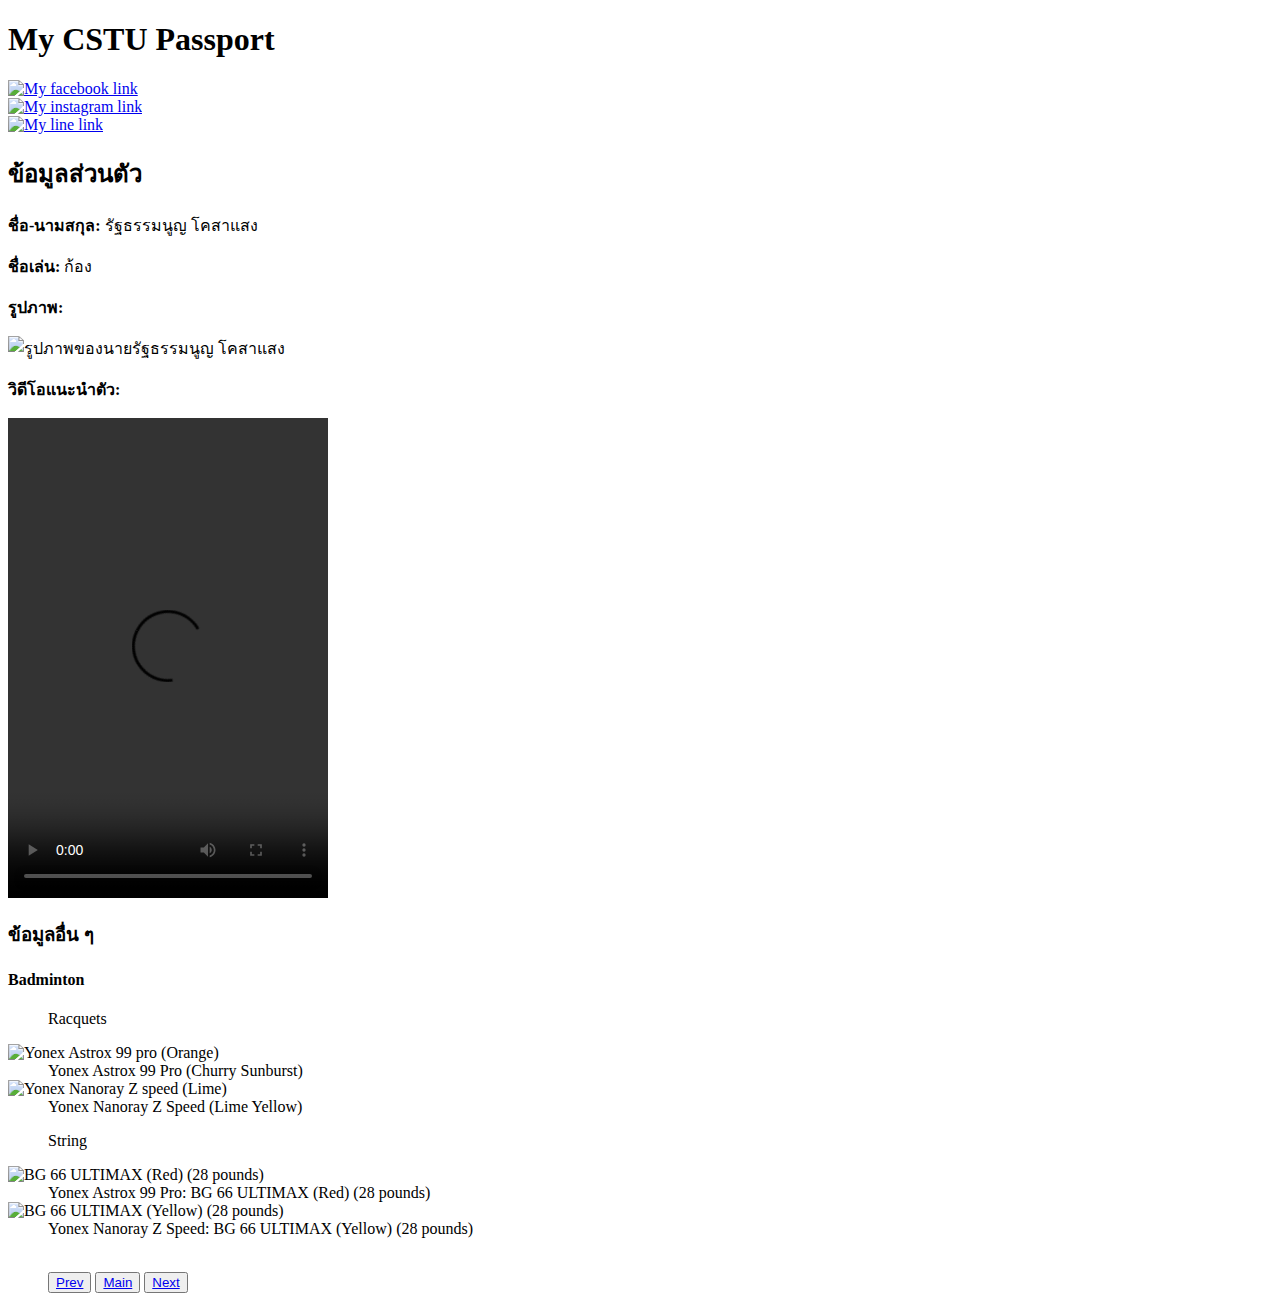
==== html/Homepage.html @ 36fe1afa "First commit" ====
<!DOCTYPE HTML>
<html>
<head>
    <title>My CSTU Passport - Homepage</title>
    <link rel="stylesheet" type="text/css" href="style_Homepage.css">
</head>
<body>
    <header>
    <h1 class="header">My CSTU Passport</h1>
    </header>
    <div class="social_contact">
        <a class="facebook" href="https://www.facebook.com/profile.php?id=100008245806803">
            <li><img src="https://upload.wikimedia.org/wikipedia/commons/thumb/0/05/Facebook_Logo_%282019%29.png/1024px-Facebook_Logo_%282019%29.png" alt="My facebook link" width="80" height="80"></li>
        </a>
        <a class="instagram" href="https://instagram.com/igotsomethingforuifyouwantit?igshid=OGQ5ZDc2ODk2ZA==">
            <li><img src="https://ouch-cdn2.icons8.com/_US60I188UuoRurpJ9lfFmfp5baT-Gtp3bghSn-AOL8/rs:fit:456:456/czM6Ly9pY29uczgu/b3VjaC1wcm9kLmFz/c2V0cy9wbmcvOTI0/L2NjYjgwMjlkLWZh/NWMtNDU5Yy05YjBk/LWI0Yzg2MzI3Zjc0/Mi5wbmc.png" alt="My instagram link" width="90" height="90"></li>
        </a>
        <a class="line" href="https://line.me/ti/p/MI7WARa6yS">
            <li><img src="https://upload.wikimedia.org/wikipedia/commons/thumb/4/41/LINE_logo.svg/2048px-LINE_logo.svg.png" alt="My line link" width="80" height="80"></li>
        </a>
    </div>
    <h2 class="information">ข้อมูลส่วนตัว</h2>
        <p><b>ชื่อ-นามสกุล:</b> รัฐธรรมนูญ โคสาแสง</p>
        <p><b>ชื่อเล่น:</b> ก้อง</p>
        <div class="media-container">
        <p><b>รูปภาพ:</b> </p>
        <img class="pic_vic" src="picture_tu.jpg" alt="รูปภาพของนายรัฐธรรมนูญ โคสาแสง" width="200" height="260"/> 
        <p><b>วิดีโอแนะนำตัว:</b> </p>
        <video class="pic_vic1" src="video.mov" width="320" height="480" controls autoplay>                   
            Video not suported
        </video>
        </div>
    <h3 class="information">ข้อมูลอื่น ๆ</h3>
    <h4>Badminton</h4>
    <div class="flow_image">
    <dl>      
        <dt><p><dd>Racquets</dd></p></dt> 
        <div class="racquets">       
        <img src="https://www.yonex.com/us/media/catalog/product/a/x/ax99-pro_cherrysunburst_1.png?quality=80&fit=bounds&height=819&width=600&canvas=600:819" alt="Yonex Astrox 99 pro (Orange)" width="150" height="200"/>
            <dd><dd>Yonex Astrox 99 Pro (Churry Sunburst)</dd></dd>
        <img src="https://www.yonex.com/us/media/catalog/product/n/a/nanoray-z-speed_lime-yellow.png?quality=80&fit=bounds&height=819&width=600&canvas=600:819" alt="Yonex Nanoray Z speed (Lime)" width="150" height="200"/>
            <dd>Yonex Nanoray Z Speed (Lime Yellow)</dd>   
        </div> 
        <dt><p><dd>String</dd></p></dt>
        <div class="string">
        <img src="https://www.yonex.com/us/media/catalog/product/b/g/bg66um_001-1.png?quality=80&fit=bounds&height=819&width=600&canvas=600:819" alt="BG 66 ULTIMAX (Red) (28 pounds)" width="150" height="200"/>
            <dd>Yonex Astrox 99 Pro: BG 66 ULTIMAX (Red) (28 pounds)</dd>
        <img src="https://www.yonex.com/us/media/catalog/product/b/g/bg66um_004-1.png?quality=80&fit=bounds&height=819&width=600&canvas=600:819" alt="BG 66 ULTIMAX (Yellow) (28 pounds)" width="150" height="200"/>
            <dd>Yonex Nanoray Z Speed: BG 66 ULTIMAX (Yellow) (28 pounds)</dd>    
        </div>     
    </dl>
    </div>
    <div class="background">
        <ul class="menu">
        <br><button><a href="myActivities.html">Prev</a></button>
        <button><a href="index.html">Main</a></button>
        <button><a href="myAdvisor.html">Next</a></button>
        </ul>
    </div>
</body>
</html>
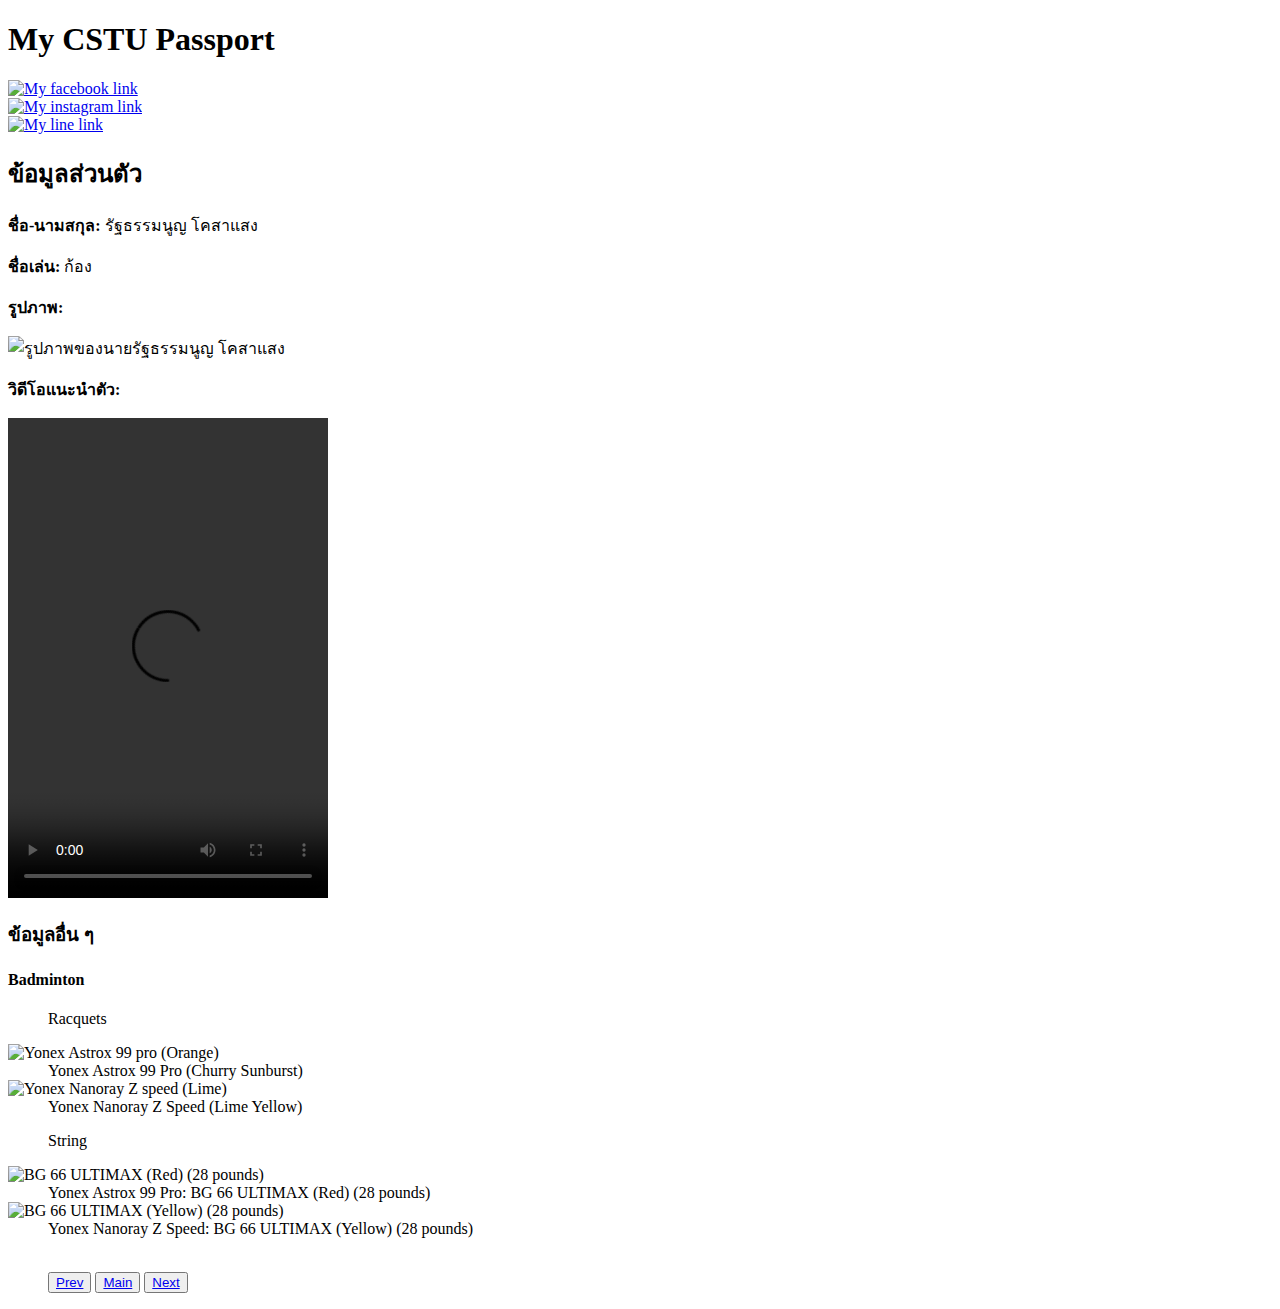
==== commit 0b29cf5e: "Merge remote changes" ====
--- a/html/Homepage.html
+++ b/html/Homepage.html
@@ -2,7 +2,7 @@
 <html>
 <head>
     <title>My CSTU Passport - Homepage</title>
-    <link rel="stylesheet" type="text/css" href="style_Homepage.css">
+    <link rel="stylesheet" type="text/css" href="css/style_Homepage.css">
 </head>
 <body>
     <header>
@@ -24,9 +24,9 @@
         <p><b>ชื่อเล่น:</b> ก้อง</p>
         <div class="media-container">
         <p><b>รูปภาพ:</b> </p>
-        <img class="pic_vic" src="picture_tu.jpg" alt="รูปภาพของนายรัฐธรรมนูญ โคสาแสง" width="200" height="260"/> 
+        <img class="pic_vic" src="image/picture_tu.jpg" alt="รูปภาพของนายรัฐธรรมนูญ โคสาแสง" width="200" height="260"/> 
         <p><b>วิดีโอแนะนำตัว:</b> </p>
-        <video class="pic_vic1" src="video.mov" width="320" height="480" controls autoplay>                   
+        <video class="pic_vic1" src="VDO/video.mov" width="320" height="480" controls autoplay>                   
             Video not suported
         </video>
         </div>
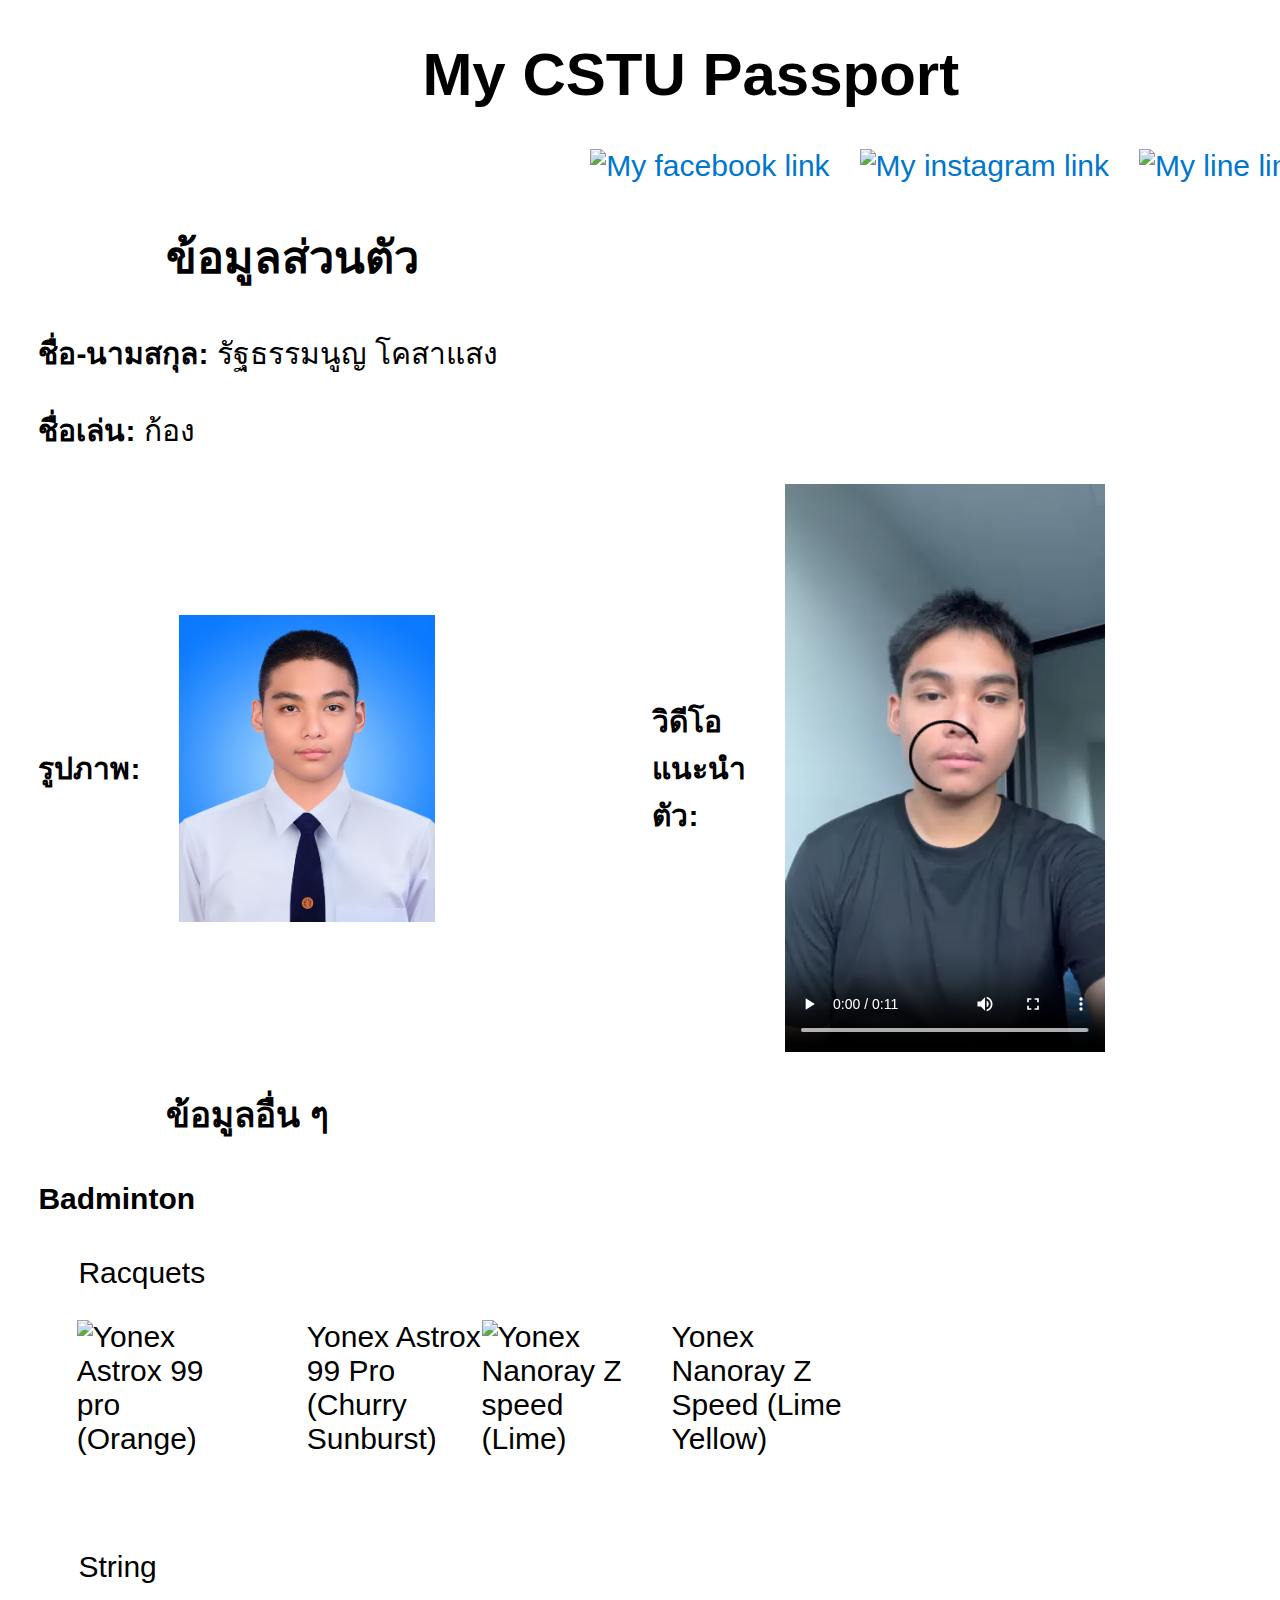
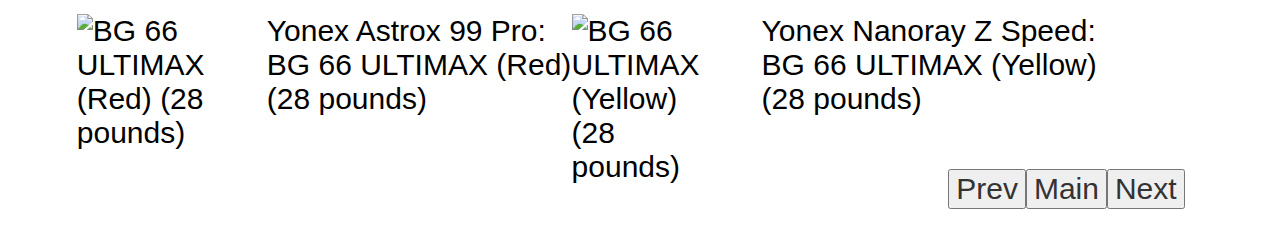
==== commit b3c9fdf1: "Update file" ====
--- a/html/Homepage.html
+++ b/html/Homepage.html
@@ -2,7 +2,7 @@
 <html>
 <head>
     <title>My CSTU Passport - Homepage</title>
-    <link rel="stylesheet" type="text/css" href="css/style_Homepage.css">
+    <link rel="stylesheet" type="text/css" href="../css/style_Homepage.css">
 </head>
 <body>
     <header>
@@ -24,9 +24,9 @@
         <p><b>ชื่อเล่น:</b> ก้อง</p>
         <div class="media-container">
         <p><b>รูปภาพ:</b> </p>
-        <img class="pic_vic" src="image/picture_tu.jpg" alt="รูปภาพของนายรัฐธรรมนูญ โคสาแสง" width="200" height="260"/> 
+        <img class="pic_vic" src="../image/picture_tu.jpg" alt="รูปภาพของนายรัฐธรรมนูญ โคสาแสง" width="200" height="260"> 
         <p><b>วิดีโอแนะนำตัว:</b> </p>
-        <video class="pic_vic1" src="VDO/video.mov" width="320" height="480" controls autoplay>                   
+        <video class="pic_vic1" src="../VDO/video.mov" width="320" height="480" controls autoplay>                   
             Video not suported
         </video>
         </div>
--- a/css/style_Homepage.css
+++ b/css/style_Homepage.css
@@ -0,0 +1,131 @@
+/* Apply a background to the entire page */
+body {
+    margin: 0 0;
+    padding: 0;
+    background: url(https://i0.wp.com/backgroundabstract.com/wp-content/uploads/edd/2021/10/Pastel-Mix-Background-Graphics-10285128-1-1-580x387-1-e1656152839151.png?fit=580%2C387&ssl=1);
+    background-size: cover;
+    background-position: left top;
+    background-repeat: no-repeat; /* Prevent image from repeating */
+    position: relative;
+    left: 3%;
+    font-family: sans-serif;
+    font-size: 30px;
+}
+.header {
+    position: relative;
+    left: 30%;
+    font-family: sans-serif;
+    font-size: 60px;
+}
+.information {
+    position: relative;
+    left: 10%;
+}
+.racquets {
+    display: inline-block;
+    position: relative;
+    left: 3%;
+    width: 60%;
+    height: 60%;
+    display: flex;
+    justify-content: flex-start;
+    align-items: flex-start; 
+    z-index: 1; 
+}
+.string {
+    display: inline-block;
+    position: relative;
+    left: 3%;
+    width: 80%;
+    height: 80%;
+    display: flex;
+    justify-content: flex-start;
+    align-items: flex-start;
+}
+.social_contact {
+    list-style: none;
+    padding: 0;
+    margin: 0;
+    display: flex;
+    justify-content: right;
+    align-items: right;
+}
+
+/* Style the individual social contact items (list items) */
+.social_contact li {
+    margin: 0 15px; /* Add some spacing between social contact links */
+}
+
+/* Style the social contact links (anchor tags) */
+.social_contact a {
+    text-decoration: none; /* Remove underlines from links */
+    color: #0077cc; /* Set the link color to your desired color */
+}
+.pic_vic {
+    display: inline-block;
+    position: relative;
+    left: 3%;
+    width: 20%;
+    height: 26%;
+    display: flex;
+    justify-content: flex-start;
+    align-items: flex-start; 
+    z-index: 1; 
+}
+.pic_vic1 {
+    display: inline-block;
+    position: relative;
+    left: 3%;
+    width: 32%;
+    height: 48%;
+    display: flex;
+    justify-content: flex-start;
+    align-items: flex-start; 
+    z-index: 1; 
+}
+.media-container {
+    display: flex; /* Display its contents in a row (horizontal) */
+    align-items: center; /* Vertically center the contents */
+}
+
+.pic_vic, .pic_vic1 {
+    margin-right: 20%; /* Add spacing between the image and video */
+}
+/* Style the ul element to cover the entire viewport */
+.menu {
+    list-style: none;
+    padding: 0;
+    margin: 0;
+    position: relative;
+    top: 0;
+    left: 60%;
+    width: 100%;
+    height: 100%;
+    background-color: transparent;
+    display: flex;
+    justify-content: center;
+    align-items: center; 
+    z-index: 1; /* Make sure the menu appears over the background */
+    position: relative;
+    margin-bottom: 20px; 
+}
+/* Style the links within the ul */
+.menu a {
+    text-decoration: none;
+    color: #333; /* Set link color */
+    font-size: 30px; /* Set link font size */
+    justify-content: center;
+    align-items: center;
+    font-family: sans-serif;
+}
+.background {
+    position:absolute;
+    bottom: 15px;
+    display: flex;
+    flex-direction: column; /* Stack the buttons vertically */
+    justify-content: center; /* Center vertically */
+    align-items: center; /* Center horizontally */
+    height: 0.01%; /* Set the height to 100% of the viewport height */
+    left: 60%;
+}
+
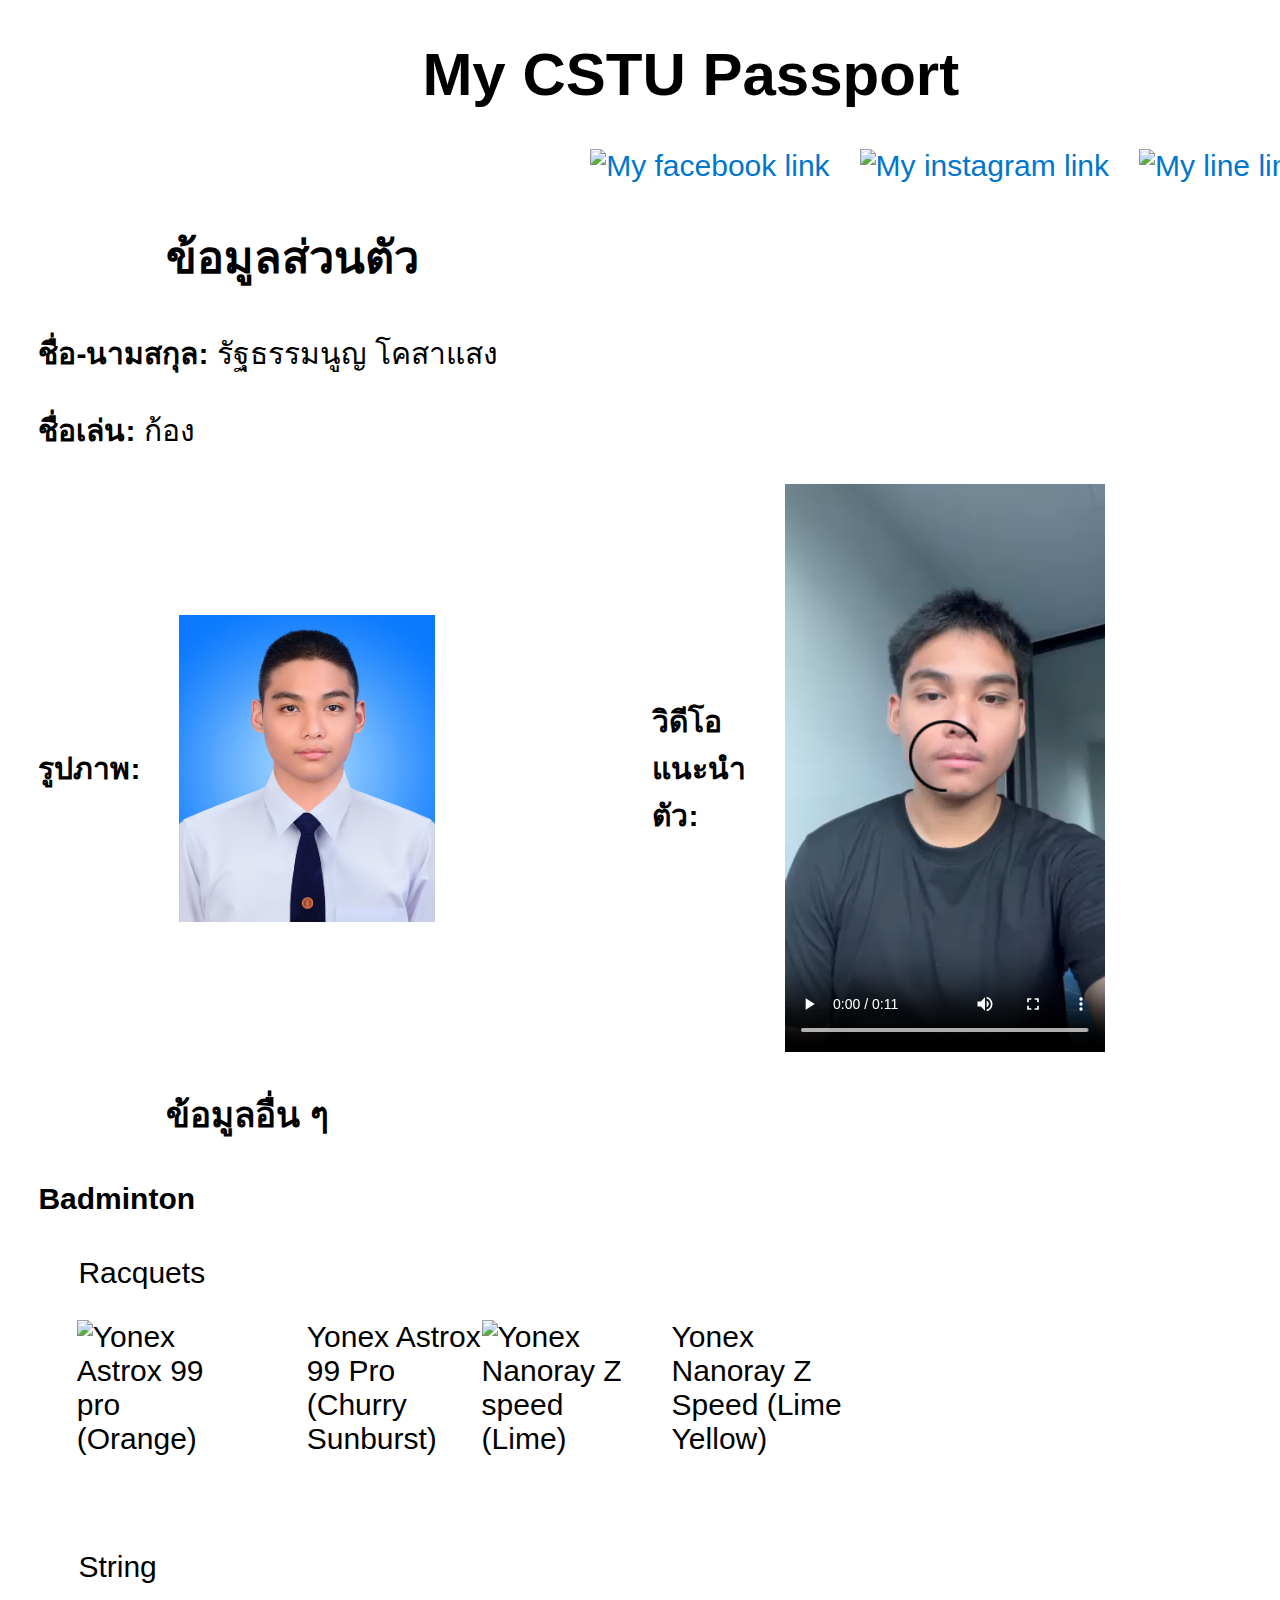
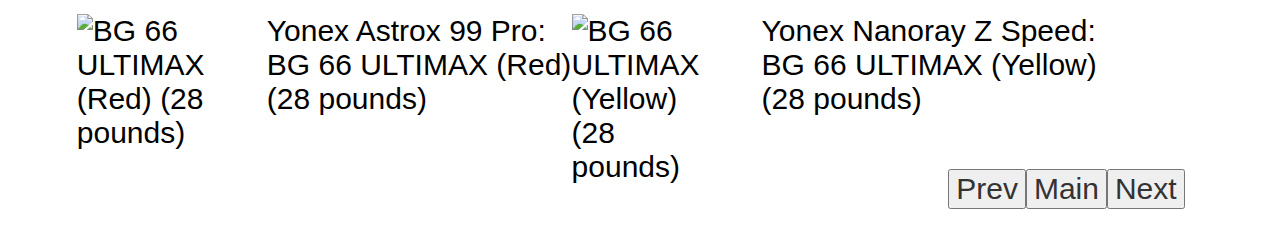
==== commit 7076323d: "update code" ====
--- a/html/Homepage.html
+++ b/html/Homepage.html
@@ -52,9 +52,9 @@
     </div>
     <div class="background">
         <ul class="menu">
-        <br><button><a href="myActivities.html">Prev</a></button>
-        <button><a href="index.html">Main</a></button>
-        <button><a href="myAdvisor.html">Next</a></button>
+        <br><button><a href="../html/myActivities.html">Prev</a></button>
+        <button><a href="../index.html">Main</a></button>
+        <button><a href="../html/myAdvisor.html">Next</a></button>
         </ul>
     </div>
 </body>
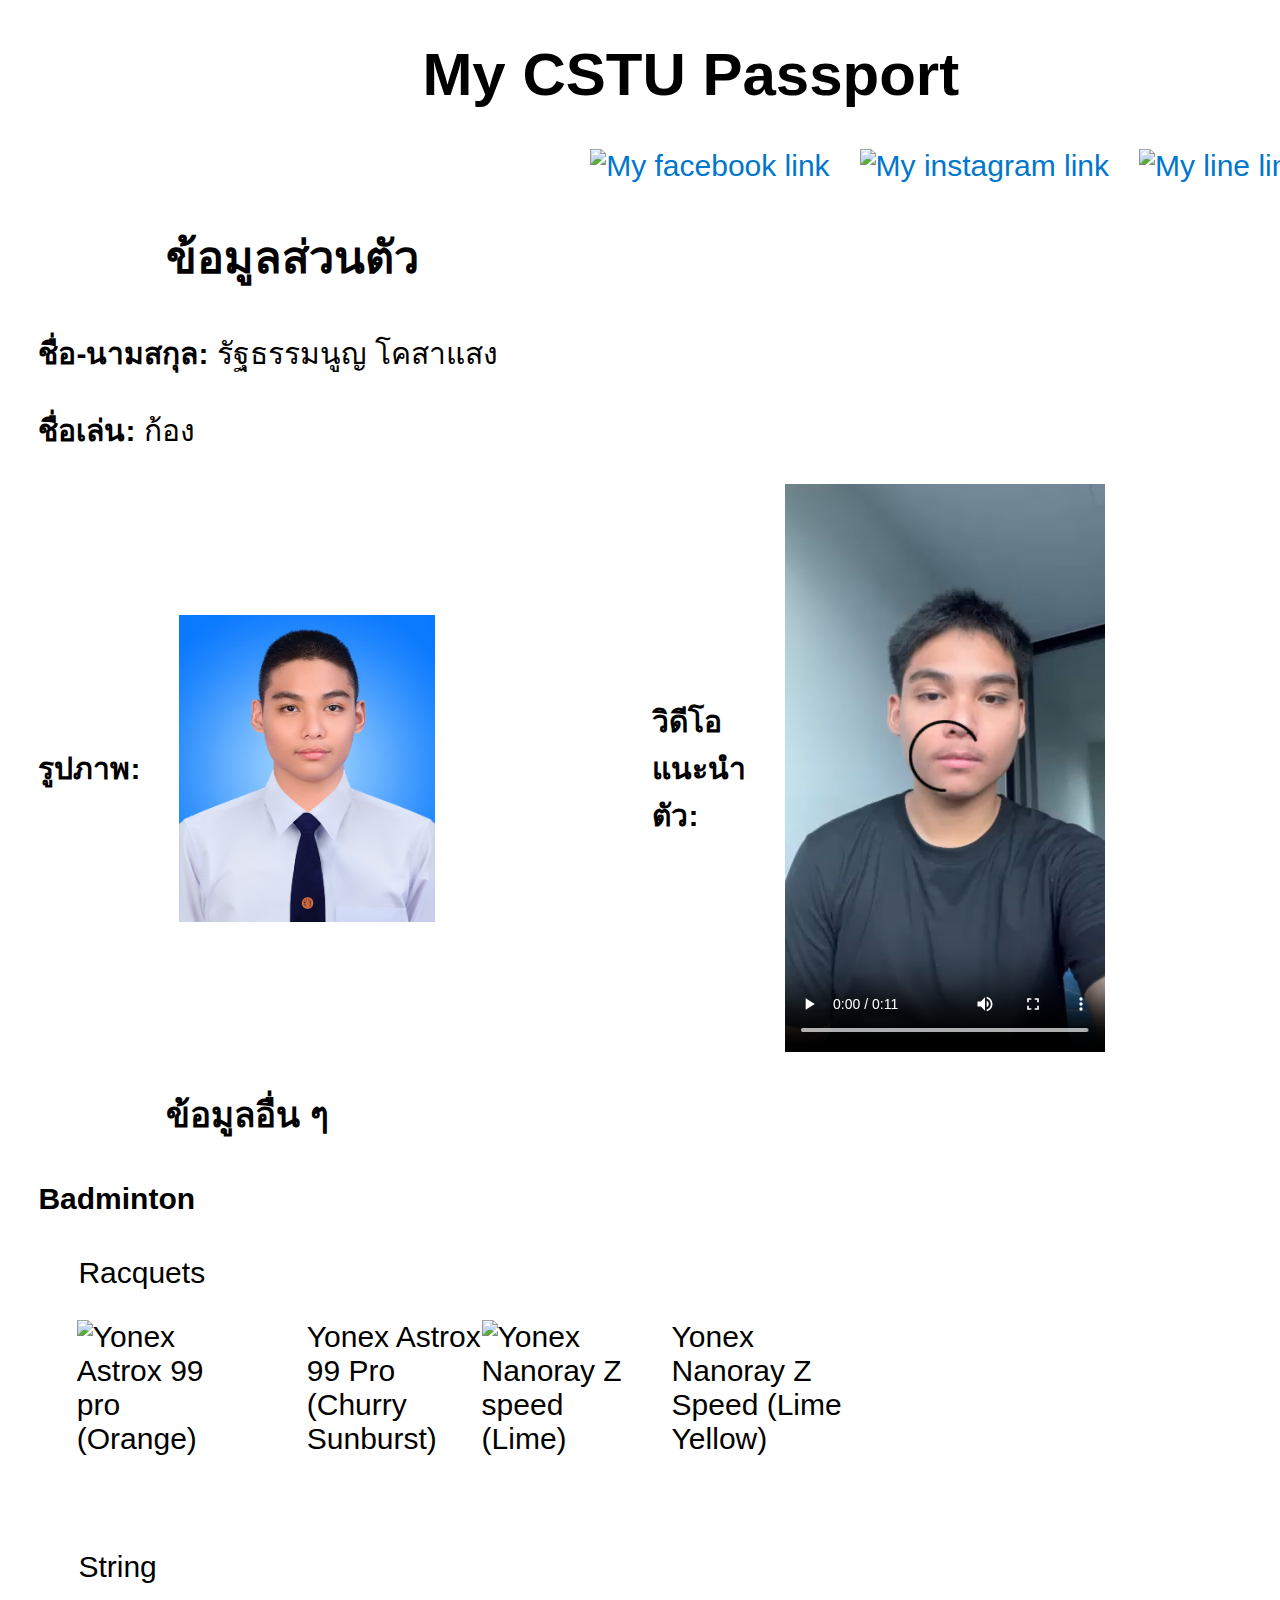
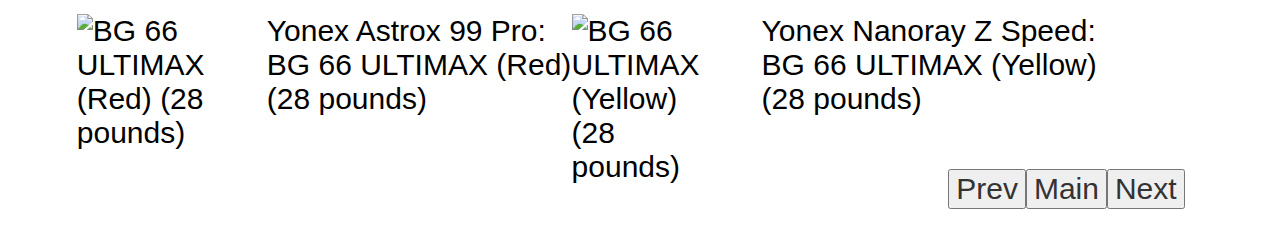
==== commit 1b52ad00: "update file" ====
--- a/html/Homepage.html
+++ b/html/Homepage.html
@@ -52,9 +52,9 @@
     </div>
     <div class="background">
         <ul class="menu">
-        <br><button><a href="../html/myActivities.html">Prev</a></button>
+        <br><button><a href="myActivities.html">Prev</a></button>
         <button><a href="../index.html">Main</a></button>
-        <button><a href="../html/myAdvisor.html">Next</a></button>
+        <button><a href="myAdvisor.html">Next</a></button>
         </ul>
     </div>
 </body>
